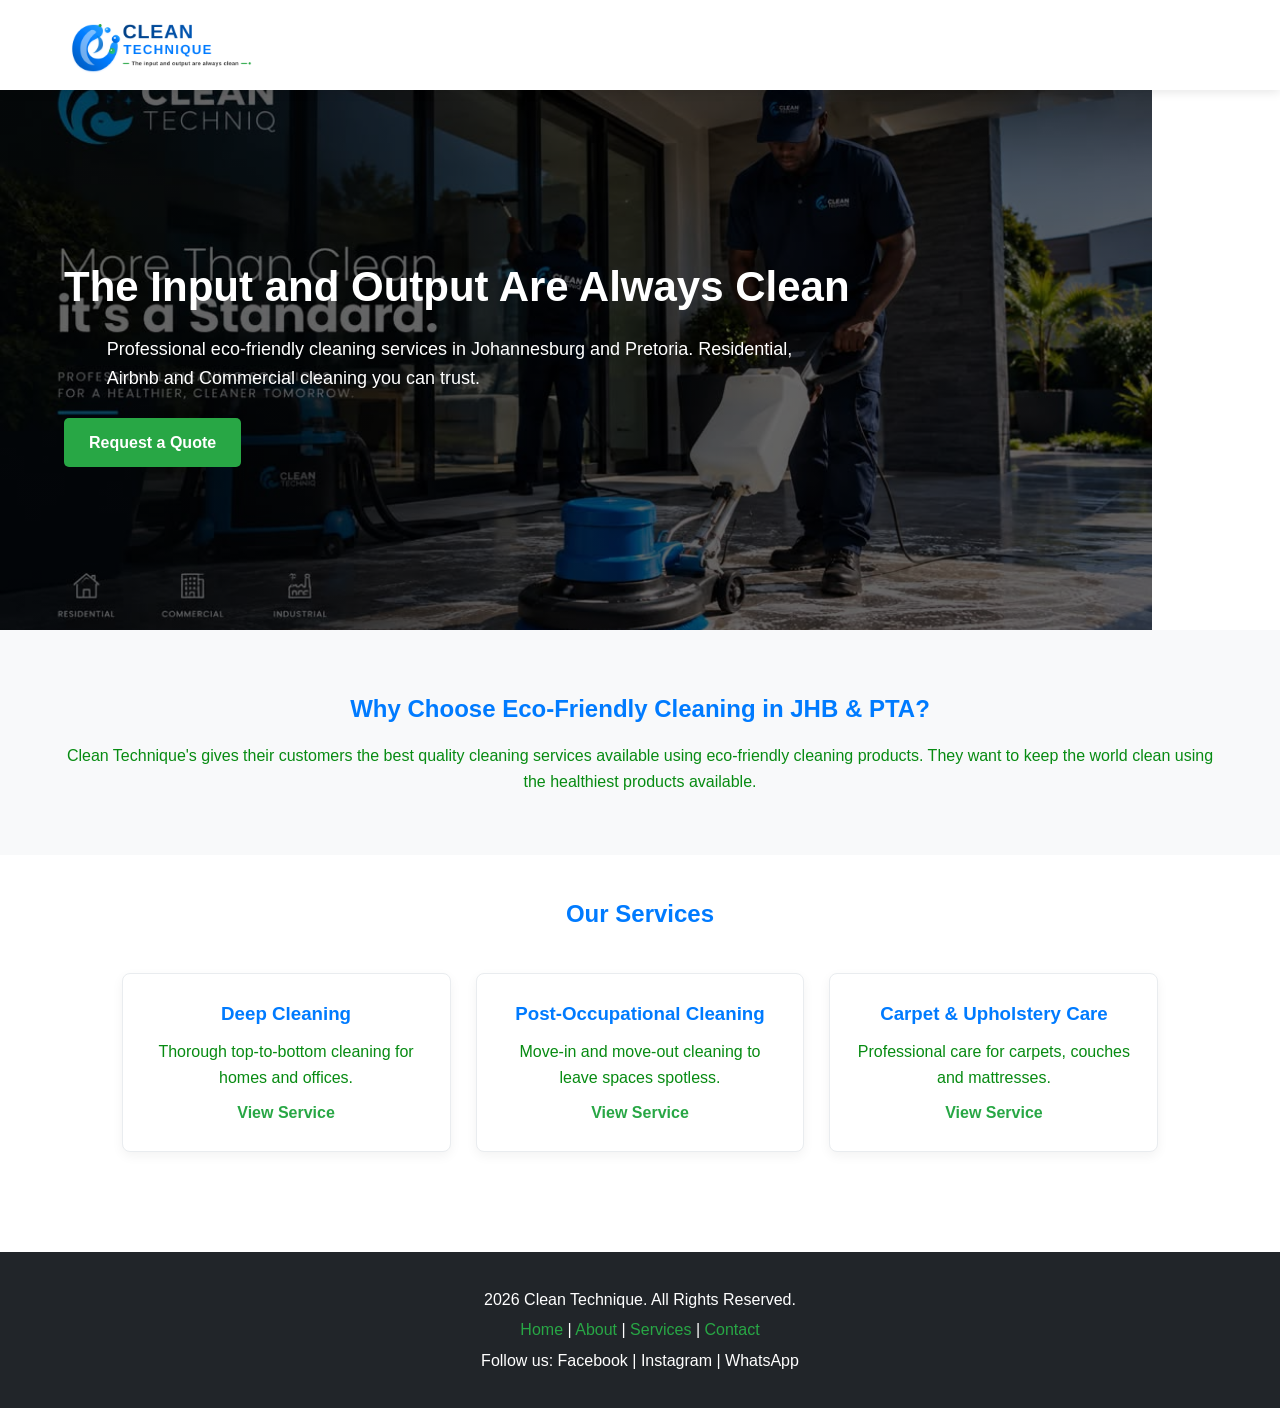
==== index.html @ 38cc5338 "TASK 2" ====
<!DOCTYPE html>
<html lang="en">
<head>
    <meta charset="UTF-8">
    <meta name="viewport" content="width=device-width, initial-scale=1.0">
    <meta name="description" content="Clean Technique -  WE are a Eco-Friendly Cleaning Services in Johannesburg and Pretoria. Specialising in residential, commercial, deep cleaning and post-occupational cleaning.">
    <meta name="author" content="Clean Technique IT Student Team">
    <title>Clean Technique | Home - Professional Eco-Friendly Cleaning (JHB & PTA)</title>
    <link rel="stylesheet" href="styles.css">
</head>
<body>

    <!-- Header with logo and navigation -->
    <header>
        <img src="images/logo.png" alt="Clean Technique Logo">
        <nav>
            <a href="index.html">Home</a>
            <a href="about.html">About Us</a>
            <a href="services.html">Services</a>
            <a href="enquiry.html">Enquiry</a>
            <a href="contact.html">Contact</a>
        </nav>
    </header>

    <!-- Hero Section -->
    <section class="hero">
        <div class="hero-content">
            <h1>The Input and Output Are Always Clean</h1>
            <p>
                Professional eco-friendly cleaning services in Johannesburg and Pretoria.
                Residential, Airbnb and Commercial cleaning you can trust.
            </p>
            <a href="enquiry.html" class="btn">Request a Quote</a>
        </div>
    </section>
    
     <!-- Core Value Propositions -->
    <section class="value-prop">
        <h2>Why Choose Eco-Friendly Cleaning in JHB & PTA?</h2>
        <p> 
            Clean Technique's gives their customers the best quality cleaning services available using eco-friendly cleaning products. They want to keep the world clean using the healthiest products available. 
           </p>
    </section>

    <!-- Brief Services Overview Grid -->
    <section class="services-overview">
        <h2>Our Services</h2>
        <div class="grid">
            <div class="card">
                <h3>Deep Cleaning</h3>
                <p>Thorough top-to-bottom cleaning for homes and offices.</p>
                <a href="services.html">View Service</a>
            </div>
            <div class="card">
                <h3>Post-Occupational Cleaning</h3>
                <p>Move-in and move-out cleaning to leave spaces spotless.</p>
                <a href="services.html">View Service</a>
            </div>
            <div class="card">
                <h3>Carpet & Upholstery Care</h3>
                <p>Professional care for carpets, couches and mattresses.</p>
                <a href="services.html">View Service</a>
            </div>
        </div>
    </section>

    <!--footer-->
    <footer>
        <div class="footer-content">
            <p>2026 Clean Technique. All Rights Reserved.</p>
            <p>
                <a href="index.html">Home</a> | 
                <a href="about.html">About</a> | 
                <a href="services.html">Services </a> |
                <a href="contact.html">Contact</a>
            </p>
            <p>Follow us: Facebook | Instagram | WhatsApp</p>
        </div>
    </footer>

</body>
</html>
---- styles.css ----
/* Reset and Base Styles */
* {
    margin: 0;
    padding: 0;
    box-sizing: border-box;
}

body {
    font-family: Calibri, 'Segoe UI', Arial, sans-serif;
    line-height: 1.6;
    background-color: #FFFFFF;
    color: #078b12;
}

/* Header */
header {
    background-color: #FFFFFF;
    padding: 15px 5%;
    display: flex;
    justify-content: space-between;
    align-items: center;
    box-shadow: 0 2px 10px rgba(0, 0, 0, 0.1);
    position: sticky;
    top: 0;
    z-index: 1000;
}

header img {
    height: 60px;
    width: auto;
}

nav a {
    text-decoration: none;
    color: #078b12;
    color:white ;
    margin-left: 20px;
    font-weight: 600;
    transition: color 0.3s ease;
}

nav a:hover {
    color: #007BFF;
}

/* Hero Section - index.html */
.hero {
    width: 90%;
    background-image: linear-gradient(rgba(0, 0, 0, 0.6), rgba(0, 0, 0, 0.6)), url('images/Hero.jpeg');
    background-size: cover;
    background-position: center;
    background-repeat: no-repeat;
    background-color: #222;
    color: #FFFFFF;
    padding: 8rem 5%;
    min-height: 60vh;
    display: flex;
    flex-direction: row;
    justify-content: flex-start;
    align-items: center;
}


.hero h1 {
    font-size: 42px;
    margin-bottom: 15px;
}

.hero p {
    font-size: 18px;
    max-width: 700px;
    margin: 0 auto 25px auto;
}

/* Buttons */
.btn {
    display: inline-block;
    background-color: #28A745;
    color: #FFFFFF;
    padding: 12px 25px;
    text-decoration: none;
    border-radius: 5px;
    font-weight: bold;
    border: none;
    cursor: pointer;
    transition: background-color 0.3s ease;
}

.btn:hover {
    background-color: #1e7e34;
}

/* General Content Sections */
.page-header {
    background-color: #007BFF;
    color: #FFFFFF;
    text-align: center;
    padding: 60px 5%;
}

.page-header h1 {
    font-size: 36px;
}

.page-header p {
    margin-top: 10px;
    font-size: 17px;
}

.content {
    padding: 50px 5%;
    max-width: 1100px;
    margin: 0 auto;
}

.content h2 {
    color: #007BFF;
    margin-bottom: 15px;
    margin-top: 30px;
}

.content p {
    margin-bottom: 15px;
}

.content ul {
    margin-left: 20px;
    margin-bottom: 20px;
}

/* Value Prop - index.html */
.value-prop {
    background-color: #f8f9fa;
    text-align: center;
    padding: 60px 5%;
}

.value-prop h2 {
    color: #007BFF;
    margin-bottom: 15px;
}

/* Grid Layout for Services */
.grid {
    display: grid;
    grid-template-columns: repeat(auto-fit, minmax(280px, 1fr));
    gap: 25px;
    padding: 40px 5%;
    max-width: 1200px;
    margin: 0 auto;
}

.services-overview {
    text-align: center;
    padding: 40px 5% 20px 5%;
}

.services-overview h2 {
    color: #007BFF;
}

.card {
    background-color: #FFFFFF;
    border: 1px solid #e9ecef;
    border-radius: 8px;
    padding: 25px;
    box-shadow: 0 4px 12px rgba(0, 0, 0, 0.05);
    transition: transform 0.3s ease;
}

.card:hover {
    transform: translateY(-5px);
}

.card h3,
.card h2 {
    color: #007BFF;
    margin-bottom: 10px;
}

.card a {
    display: inline-block;
    margin-top: 10px;
    color: #28A745;
    text-decoration: none;
    font-weight: bold;
}

.card a:hover {
    text-decoration: underline;
}

/* CTA Banner - services.html */
.cta-banner {
    background-color: #28A745;
    color: #FFFFFF;
    text-align: center;
    padding: 60px 5%;
    margin-top: 40px;
}

.cta-banner .btn {
    background-color: #FFFFFF;
    color: #28A745;
    margin-top: 15px;
}

.cta-banner .btn:hover {
    background-color: #f1f1f1;
}

/* Forms - enquiry.html & contact.html */
form {
    background-color: #f8f9fa;
    padding: 30px;
    border-radius: 8px;
    margin-top: 20px;
}

form label {
    display: block;
    font-weight: 600;
    margin-top: 15px;
    margin-bottom: 5px;
}

form input[type="text"],
form input[type="email"],
form input[type="tel"],
form select,
form textarea {
    width: 100%;
    padding: 12px;
    border: 1px solid #ced4da;
    border-radius: 5px;
    font-size: 15px;
}

form textarea {
    resize: vertical;
}

.checkbox-group label,
.radio-group label {
    font-weight: normal;
    display: block;
    margin: 8px 0;
}

.checkbox-group,
.radio-group {
    margin-bottom: 15px;
    padding: 10px;
    background-color: #FFFFFF;
    border-radius: 5px;
}

form button {
    margin-top: 20px;
    width: 100%;
    font-size: 16px;
}

/* Contact Page Specifics */
.contact-details {
    background-color: #FFFFFF;
    border-left: 4px solid #007BFF;
    padding: 20px;
    margin-bottom: 30px;
}

.map-section {
    margin: 40px 0;
}

.map-wrapper {
    border-radius: 8px;
    overflow: hidden;
    box-shadow: 0 4px 12px rgba(0, 0, 0, 0.1);
}

/* Footer */
footer {
    background-color: #212529;
    color: #FFFFFF;
    text-align: center;
    padding: 30px 5%;
    margin-top: 40px;
}

footer a {
    color: #28A745;
    text-decoration: none;
}

footer a:hover {
    color: #FFFFFF;
}

.footer-content p {
    margin: 5px 0;
}

/* Responsive - Mobile First */
@media (max-width: 768px) {

    header {
        flex-direction: column;
    }

    nav {
        margin-top: 15px;
        display: flex;
        flex-wrap: wrap;
        justify-content: center;
    }

    nav a {
        margin: 5px 10px;
    }

    .hero h1 {
        font-size: 28px;
    }

    .hero {
        padding: 80px 5%;
    }

    .grid {
        grid-template-columns: 1fr;
    }

    form {
        padding: 20px;
    }
}
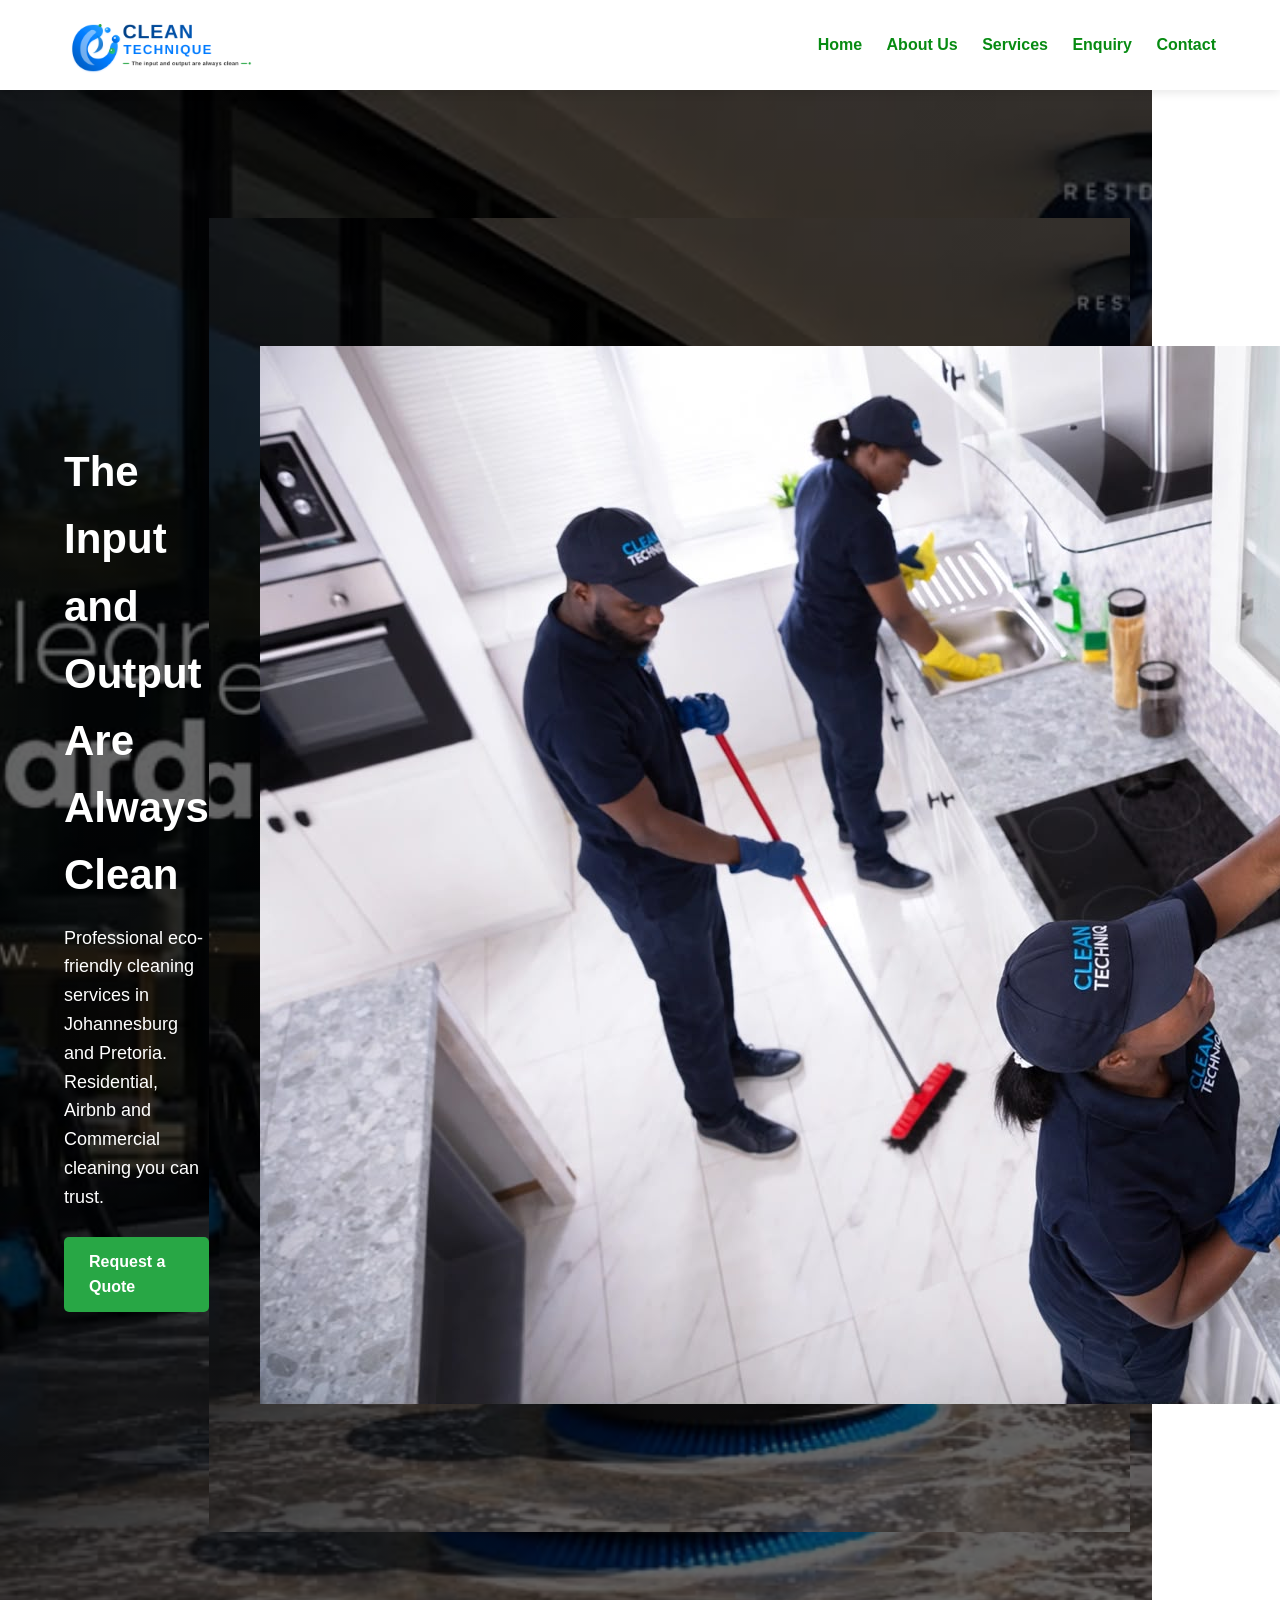
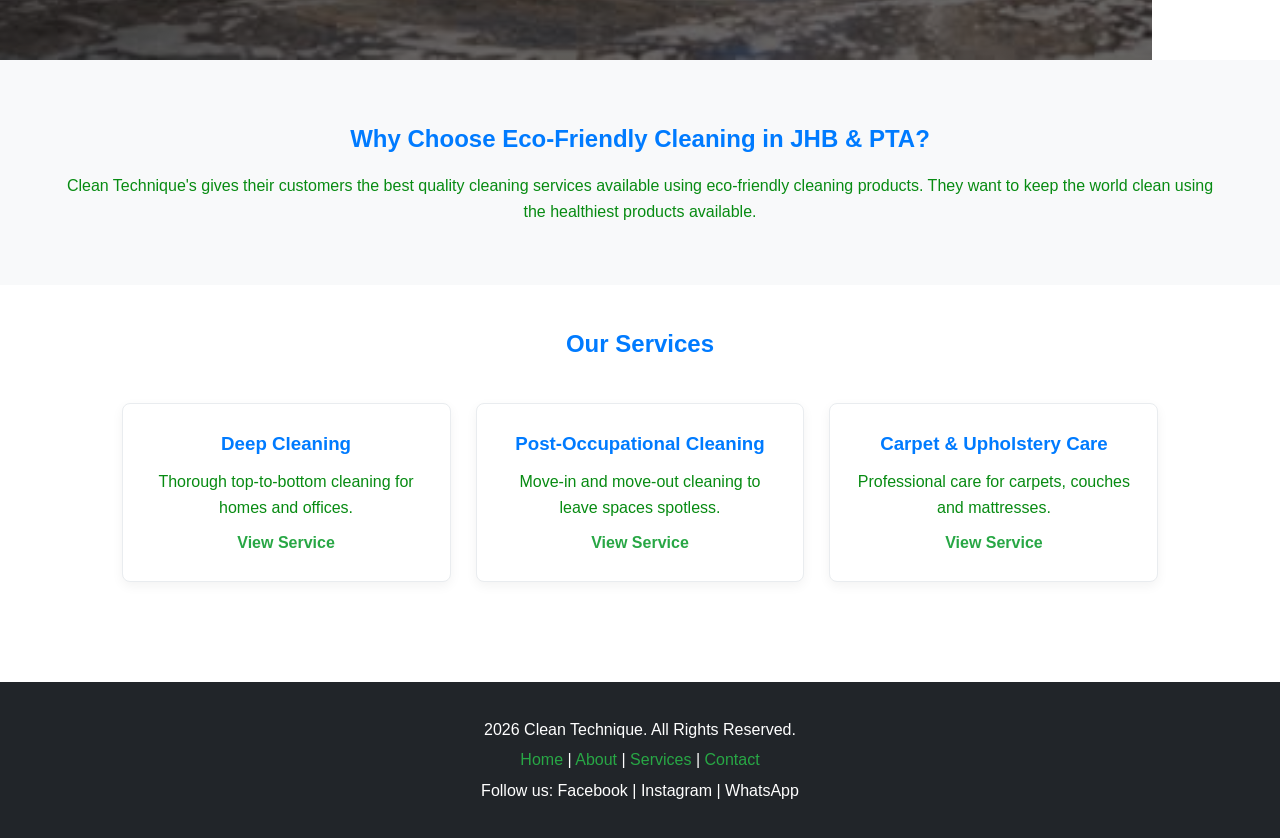
==== commit 62bc34b2: "adding a new hero image slide to the index.html file to showcase another aspect of Clean Technique's" ====
--- a/index.html
+++ b/index.html
@@ -1,83 +1,87 @@
-
-<!DOCTYPE html>
-<html lang="en">
-<head>
-    <meta charset="UTF-8">
-    <meta name="viewport" content="width=device-width, initial-scale=1.0">
-    <meta name="description" content="Clean Technique -  WE are a Eco-Friendly Cleaning Services in Johannesburg and Pretoria. Specialising in residential, commercial, deep cleaning and post-occupational cleaning.">
-    <meta name="author" content="Clean Technique IT Student Team">
-    <title>Clean Technique | Home - Professional Eco-Friendly Cleaning (JHB & PTA)</title>
-    <link rel="stylesheet" href="styles.css">
-</head>
-<body>
-
-    <!-- Header with logo and navigation -->
-    <header>
-        <img src="images/logo.png" alt="Clean Technique Logo">
-        <nav>
-            <a href="index.html">Home</a>
-            <a href="about.html">About Us</a>
-            <a href="services.html">Services</a>
-            <a href="enquiry.html">Enquiry</a>
-            <a href="contact.html">Contact</a>
-        </nav>
-    </header>
-
-    <!-- Hero Section -->
-    <section class="hero">
-        <div class="hero-content">
-            <h1>The Input and Output Are Always Clean</h1>
-            <p>
-                Professional eco-friendly cleaning services in Johannesburg and Pretoria.
-                Residential, Airbnb and Commercial cleaning you can trust.
-            </p>
-            <a href="enquiry.html" class="btn">Request a Quote</a>
-        </div>
-    </section>
-    
-     <!-- Core Value Propositions -->
-    <section class="value-prop">
-        <h2>Why Choose Eco-Friendly Cleaning in JHB & PTA?</h2>
-        <p> 
-            Clean Technique's gives their customers the best quality cleaning services available using eco-friendly cleaning products. They want to keep the world clean using the healthiest products available. 
-           </p>
-    </section>
-
-    <!-- Brief Services Overview Grid -->
-    <section class="services-overview">
-        <h2>Our Services</h2>
-        <div class="grid">
-            <div class="card">
-                <h3>Deep Cleaning</h3>
-                <p>Thorough top-to-bottom cleaning for homes and offices.</p>
-                <a href="services.html">View Service</a>
-            </div>
-            <div class="card">
-                <h3>Post-Occupational Cleaning</h3>
-                <p>Move-in and move-out cleaning to leave spaces spotless.</p>
-                <a href="services.html">View Service</a>
-            </div>
-            <div class="card">
-                <h3>Carpet & Upholstery Care</h3>
-                <p>Professional care for carpets, couches and mattresses.</p>
-                <a href="services.html">View Service</a>
-            </div>
-        </div>
-    </section>
-
-    <!--footer-->
-    <footer>
-        <div class="footer-content">
-            <p>2026 Clean Technique. All Rights Reserved.</p>
-            <p>
-                <a href="index.html">Home</a> | 
-                <a href="about.html">About</a> | 
-                <a href="services.html">Services </a> |
-                <a href="contact.html">Contact</a>
-            </p>
-            <p>Follow us: Facebook | Instagram | WhatsApp</p>
-        </div>
-    </footer>
-
-</body>
-</html>
+
+<!DOCTYPE html>
+<html lang="en">
+<head>
+    <meta charset="UTF-8">
+    <meta name="viewport" content="width=device-width, initial-scale=1.0">
+    <meta name="description" content="Clean Technique -  WE are a Eco-Friendly Cleaning Services in Johannesburg and Pretoria. Specialising in residential, commercial, deep cleaning and post-occupational cleaning.">
+    <meta name="author" content="Clean Technique IT Student Team">
+    <title>Clean Technique | Home - Professional Eco-Friendly Cleaning (JHB & PTA)</title>
+    <link rel="stylesheet" href="styles.css">
+</head>
+<body>
+
+    <!-- Header with logo and navigation -->
+    <header>
+        <img src="images/logo.png" alt="Clean Technique Logo">
+        <nav>
+            <a href="index.html">Home</a>
+            <a href="about.html">About Us</a>
+            <a href="services.html">Services</a>
+            <a href="enquiry.html">Enquiry</a>
+            <a href="contact.html">Contact</a>
+        </nav>
+    </header>
+
+    <!-- Hero Section -->
+    <section class="hero">
+        <div class="hero-content">
+            <h1>The Input and Output Are Always Clean</h1>
+            <p>
+                Professional eco-friendly cleaning services in Johannesburg and Pretoria.
+                Residential, Airbnb and Commercial cleaning you can trust.
+            </p>
+            <a href="enquiry.html" class="btn">Request a Quote</a>
+        </div>
+
+        <!-- Hero image 2 slides -->
+         <div class="hero slide 2">
+            <img src="images/CT image 2.jpeg" alt="Clean Technique Cleaning Service"> 
+    </section>
+    
+     <!-- Core Value Propositions -->
+    <section class="value-prop">
+        <h2>Why Choose Eco-Friendly Cleaning in JHB & PTA?</h2>
+        <p> 
+            Clean Technique's gives their customers the best quality cleaning services available using eco-friendly cleaning products. They want to keep the world clean using the healthiest products available. 
+           </p>
+    </section>
+
+    <!-- Brief Services Overview Grid -->
+    <section class="services-overview">
+        <h2>Our Services</h2>
+        <div class="grid">
+            <div class="card">
+                <h3>Deep Cleaning</h3>
+                <p>Thorough top-to-bottom cleaning for homes and offices.</p>
+                <a href="services.html">View Service</a>
+            </div>
+            <div class="card">
+                <h3>Post-Occupational Cleaning</h3>
+                <p>Move-in and move-out cleaning to leave spaces spotless.</p>
+                <a href="services.html">View Service</a>
+            </div>
+            <div class="card">
+                <h3>Carpet & Upholstery Care</h3>
+                <p>Professional care for carpets, couches and mattresses.</p>
+                <a href="services.html">View Service</a>
+            </div>
+        </div>
+    </section>
+
+    <!--footer-->
+    <footer>
+        <div class="footer-content">
+            <p>2026 Clean Technique. All Rights Reserved.</p>
+            <p>
+                <a href="index.html">Home</a> | 
+                <a href="about.html">About</a> | 
+                <a href="services.html">Services </a> |
+                <a href="contact.html">Contact</a>
+            </p>
+            <p>Follow us: Facebook | Instagram | WhatsApp</p>
+        </div>
+    </footer>
+
+</body>
+</html>
--- a/styles.css
+++ b/styles.css
@@ -1,337 +1,336 @@
-/* Reset and Base Styles */
-* {
-    margin: 0;
-    padding: 0;
-    box-sizing: border-box;
-}
-
-body {
-    font-family: Calibri, 'Segoe UI', Arial, sans-serif;
-    line-height: 1.6;
-    background-color: #FFFFFF;
-    color: #078b12;
-}
-
-/* Header */
-header {
-    background-color: #FFFFFF;
-    padding: 15px 5%;
-    display: flex;
-    justify-content: space-between;
-    align-items: center;
-    box-shadow: 0 2px 10px rgba(0, 0, 0, 0.1);
-    position: sticky;
-    top: 0;
-    z-index: 1000;
-}
-
-header img {
-    height: 60px;
-    width: auto;
-}
-
-nav a {
-    text-decoration: none;
-    color: #078b12;
-    color:white ;
-    margin-left: 20px;
-    font-weight: 600;
-    transition: color 0.3s ease;
-}
-
-nav a:hover {
-    color: #007BFF;
-}
-
-/* Hero Section - index.html */
-.hero {
-    width: 90%;
-    background-image: linear-gradient(rgba(0, 0, 0, 0.6), rgba(0, 0, 0, 0.6)), url('images/Hero.jpeg');
-    background-size: cover;
-    background-position: center;
-    background-repeat: no-repeat;
-    background-color: #222;
-    color: #FFFFFF;
-    padding: 8rem 5%;
-    min-height: 60vh;
-    display: flex;
-    flex-direction: row;
-    justify-content: flex-start;
-    align-items: center;
-}
-
-
-.hero h1 {
-    font-size: 42px;
-    margin-bottom: 15px;
-}
-
-.hero p {
-    font-size: 18px;
-    max-width: 700px;
-    margin: 0 auto 25px auto;
-}
-
-/* Buttons */
-.btn {
-    display: inline-block;
-    background-color: #28A745;
-    color: #FFFFFF;
-    padding: 12px 25px;
-    text-decoration: none;
-    border-radius: 5px;
-    font-weight: bold;
-    border: none;
-    cursor: pointer;
-    transition: background-color 0.3s ease;
-}
-
-.btn:hover {
-    background-color: #1e7e34;
-}
-
-/* General Content Sections */
-.page-header {
-    background-color: #007BFF;
-    color: #FFFFFF;
-    text-align: center;
-    padding: 60px 5%;
-}
-
-.page-header h1 {
-    font-size: 36px;
-}
-
-.page-header p {
-    margin-top: 10px;
-    font-size: 17px;
-}
-
-.content {
-    padding: 50px 5%;
-    max-width: 1100px;
-    margin: 0 auto;
-}
-
-.content h2 {
-    color: #007BFF;
-    margin-bottom: 15px;
-    margin-top: 30px;
-}
-
-.content p {
-    margin-bottom: 15px;
-}
-
-.content ul {
-    margin-left: 20px;
-    margin-bottom: 20px;
-}
-
-/* Value Prop - index.html */
-.value-prop {
-    background-color: #f8f9fa;
-    text-align: center;
-    padding: 60px 5%;
-}
-
-.value-prop h2 {
-    color: #007BFF;
-    margin-bottom: 15px;
-}
-
-/* Grid Layout for Services */
-.grid {
-    display: grid;
-    grid-template-columns: repeat(auto-fit, minmax(280px, 1fr));
-    gap: 25px;
-    padding: 40px 5%;
-    max-width: 1200px;
-    margin: 0 auto;
-}
-
-.services-overview {
-    text-align: center;
-    padding: 40px 5% 20px 5%;
-}
-
-.services-overview h2 {
-    color: #007BFF;
-}
-
-.card {
-    background-color: #FFFFFF;
-    border: 1px solid #e9ecef;
-    border-radius: 8px;
-    padding: 25px;
-    box-shadow: 0 4px 12px rgba(0, 0, 0, 0.05);
-    transition: transform 0.3s ease;
-}
-
-.card:hover {
-    transform: translateY(-5px);
-}
-
-.card h3,
-.card h2 {
-    color: #007BFF;
-    margin-bottom: 10px;
-}
-
-.card a {
-    display: inline-block;
-    margin-top: 10px;
-    color: #28A745;
-    text-decoration: none;
-    font-weight: bold;
-}
-
-.card a:hover {
-    text-decoration: underline;
-}
-
-/* CTA Banner - services.html */
-.cta-banner {
-    background-color: #28A745;
-    color: #FFFFFF;
-    text-align: center;
-    padding: 60px 5%;
-    margin-top: 40px;
-}
-
-.cta-banner .btn {
-    background-color: #FFFFFF;
-    color: #28A745;
-    margin-top: 15px;
-}
-
-.cta-banner .btn:hover {
-    background-color: #f1f1f1;
-}
-
-/* Forms - enquiry.html & contact.html */
-form {
-    background-color: #f8f9fa;
-    padding: 30px;
-    border-radius: 8px;
-    margin-top: 20px;
-}
-
-form label {
-    display: block;
-    font-weight: 600;
-    margin-top: 15px;
-    margin-bottom: 5px;
-}
-
-form input[type="text"],
-form input[type="email"],
-form input[type="tel"],
-form select,
-form textarea {
-    width: 100%;
-    padding: 12px;
-    border: 1px solid #ced4da;
-    border-radius: 5px;
-    font-size: 15px;
-}
-
-form textarea {
-    resize: vertical;
-}
-
-.checkbox-group label,
-.radio-group label {
-    font-weight: normal;
-    display: block;
-    margin: 8px 0;
-}
-
-.checkbox-group,
-.radio-group {
-    margin-bottom: 15px;
-    padding: 10px;
-    background-color: #FFFFFF;
-    border-radius: 5px;
-}
-
-form button {
-    margin-top: 20px;
-    width: 100%;
-    font-size: 16px;
-}
-
-/* Contact Page Specifics */
-.contact-details {
-    background-color: #FFFFFF;
-    border-left: 4px solid #007BFF;
-    padding: 20px;
-    margin-bottom: 30px;
-}
-
-.map-section {
-    margin: 40px 0;
-}
-
-.map-wrapper {
-    border-radius: 8px;
-    overflow: hidden;
-    box-shadow: 0 4px 12px rgba(0, 0, 0, 0.1);
-}
-
-/* Footer */
-footer {
-    background-color: #212529;
-    color: #FFFFFF;
-    text-align: center;
-    padding: 30px 5%;
-    margin-top: 40px;
-}
-
-footer a {
-    color: #28A745;
-    text-decoration: none;
-}
-
-footer a:hover {
-    color: #FFFFFF;
-}
-
-.footer-content p {
-    margin: 5px 0;
-}
-
-/* Responsive - Mobile First */
-@media (max-width: 768px) {
-
-    header {
-        flex-direction: column;
-    }
-
-    nav {
-        margin-top: 15px;
-        display: flex;
-        flex-wrap: wrap;
-        justify-content: center;
-    }
-
-    nav a {
-        margin: 5px 10px;
-    }
-
-    .hero h1 {
-        font-size: 28px;
-    }
-
-    .hero {
-        padding: 80px 5%;
-    }
-
-    .grid {
-        grid-template-columns: 1fr;
-    }
-
-    form {
-        padding: 20px;
-    }
+/* Reset and Base Styles */
+* {
+    margin: 0;
+    padding: 0;
+    box-sizing: border-box;
+}
+
+body {
+    font-family: Calibri, 'Segoe UI', Arial, sans-serif;
+    line-height: 1.6;
+    background-color: #FFFFFF;
+    color: #078b12;
+}
+
+/* Header */
+header {
+    background-color: #FFFFFF;
+    padding: 15px 5%;
+    display: flex;
+    justify-content: space-between;
+    align-items: center;
+    box-shadow: 0 2px 10px rgba(0, 0, 0, 0.1);
+    position: sticky;
+    top: 0;
+    z-index: 1000;
+}
+
+header img {
+    height: 60px;
+    width: auto;
+}
+
+nav a {
+    text-decoration: none;
+    color: #078b12;
+    margin-left: 20px;
+    font-weight: 600;
+    transition: color 0.3s ease;
+}
+
+nav a:hover {
+    color: #007BFF;
+}
+
+/* Hero Section - index.html */
+.hero {
+    width: 90%;
+    background-image: linear-gradient(rgba(0, 0, 0, 0.6), rgba(0, 0, 0, 0.6)), url('images/Hero.jpeg');
+    background-size: cover;
+    background-position: center;
+    background-repeat: no-repeat;
+    background-color: #222;
+    color: #FFFFFF;
+    padding: 8rem 5%;
+    min-height: 60vh;
+    display: flex;
+    flex-direction: row;
+    justify-content: flex-start;
+    align-items: center;
+}
+
+
+.hero h1 {
+    font-size: 42px;
+    margin-bottom: 15px;
+}
+
+.hero p {
+    font-size: 18px;
+    max-width: 700px;
+    margin: 0 auto 25px auto;
+}
+
+/* Buttons */
+.btn {
+    display: inline-block;
+    background-color: #28A745;
+    color: #FFFFFF;
+    padding: 12px 25px;
+    text-decoration: none;
+    border-radius: 5px;
+    font-weight: bold;
+    border: none;
+    cursor: pointer;
+    transition: background-color 0.3s ease;
+}
+
+.btn:hover {
+    background-color: #1e7e34;
+}
+
+/* General Content Sections */
+.page-header {
+    background-color: #007BFF;
+    color: #FFFFFF;
+    text-align: center;
+    padding: 60px 5%;
+}
+
+.page-header h1 {
+    font-size: 36px;
+}
+
+.page-header p {
+    margin-top: 10px;
+    font-size: 17px;
+}
+
+.content {
+    padding: 50px 5%;
+    max-width: 1100px;
+    margin: 0 auto;
+}
+
+.content h2 {
+    color: #007BFF;
+    margin-bottom: 15px;
+    margin-top: 30px;
+}
+
+.content p {
+    margin-bottom: 15px;
+}
+
+.content ul {
+    margin-left: 20px;
+    margin-bottom: 20px;
+}
+
+/* Value Prop - index.html */
+.value-prop {
+    background-color: #f8f9fa;
+    text-align: center;
+    padding: 60px 5%;
+}
+
+.value-prop h2 {
+    color: #007BFF;
+    margin-bottom: 15px;
+}
+
+/* Grid Layout for Services */
+.grid {
+    display: grid;
+    grid-template-columns: repeat(auto-fit, minmax(280px, 1fr));
+    gap: 25px;
+    padding: 40px 5%;
+    max-width: 1200px;
+    margin: 0 auto;
+}
+
+.services-overview {
+    text-align: center;
+    padding: 40px 5% 20px 5%;
+}
+
+.services-overview h2 {
+    color: #007BFF;
+}
+
+.card {
+    background-color: #FFFFFF;
+    border: 1px solid #e9ecef;
+    border-radius: 8px;
+    padding: 25px;
+    box-shadow: 0 4px 12px rgba(0, 0, 0, 0.05);
+    transition: transform 0.3s ease;
+}
+
+.card:hover {
+    transform: translateY(-5px);
+}
+
+.card h3,
+.card h2 {
+    color: #007BFF;
+    margin-bottom: 10px;
+}
+
+.card a {
+    display: inline-block;
+    margin-top: 10px;
+    color: #28A745;
+    text-decoration: none;
+    font-weight: bold;
+}
+
+.card a:hover {
+    text-decoration: underline;
+}
+
+/* CTA Banner - services.html */
+.cta-banner {
+    background-color: #28A745;
+    color: #FFFFFF;
+    text-align: center;
+    padding: 60px 5%;
+    margin-top: 40px;
+}
+
+.cta-banner .btn {
+    background-color: #FFFFFF;
+    color: #28A745;
+    margin-top: 15px;
+}
+
+.cta-banner .btn:hover {
+    background-color: #f1f1f1;
+}
+
+/* Forms - enquiry.html & contact.html */
+form {
+    background-color: #f8f9fa;
+    padding: 30px;
+    border-radius: 8px;
+    margin-top: 20px;
+}
+
+form label {
+    display: block;
+    font-weight: 600;
+    margin-top: 15px;
+    margin-bottom: 5px;
+}
+
+form input[type="text"],
+form input[type="email"],
+form input[type="tel"],
+form select,
+form textarea {
+    width: 100%;
+    padding: 12px;
+    border: 1px solid #ced4da;
+    border-radius: 5px;
+    font-size: 15px;
+}
+
+form textarea {
+    resize: vertical;
+}
+
+.checkbox-group label,
+.radio-group label {
+    font-weight: normal;
+    display: block;
+    margin: 8px 0;
+}
+
+.checkbox-group,
+.radio-group {
+    margin-bottom: 15px;
+    padding: 10px;
+    background-color: #FFFFFF;
+    border-radius: 5px;
+}
+
+form button {
+    margin-top: 20px;
+    width: 100%;
+    font-size: 16px;
+}
+
+/* Contact Page Specifics */
+.contact-details {
+    background-color: #FFFFFF;
+    border-left: 4px solid #007BFF;
+    padding: 20px;
+    margin-bottom: 30px;
+}
+
+.map-section {
+    margin: 40px 0;
+}
+
+.map-wrapper {
+    border-radius: 8px;
+    overflow: hidden;
+    box-shadow: 0 4px 12px rgba(0, 0, 0, 0.1);
+}
+
+/* Footer */
+footer {
+    background-color: #212529;
+    color: #FFFFFF;
+    text-align: center;
+    padding: 30px 5%;
+    margin-top: 40px;
+}
+
+footer a {
+    color: #28A745;
+    text-decoration: none;
+}
+
+footer a:hover {
+    color: #FFFFFF;
+}
+
+.footer-content p {
+    margin: 5px 0;
+}
+
+/* Responsive - Mobile First */
+@media (max-width: 768px) {
+
+    header {
+        flex-direction: column;
+    }
+
+    nav {
+        margin-top: 15px;
+        display: flex;
+        flex-wrap: wrap;
+        justify-content: center;
+    }
+
+    nav a {
+        margin: 5px 10px;
+    }
+
+    .hero h1 {
+        font-size: 28px;
+    }
+
+    .hero {
+        padding: 80px 5%;
+    }
+
+    .grid {
+        grid-template-columns: 1fr;
+    }
+
+    form {
+        padding: 20px;
+    }
 }
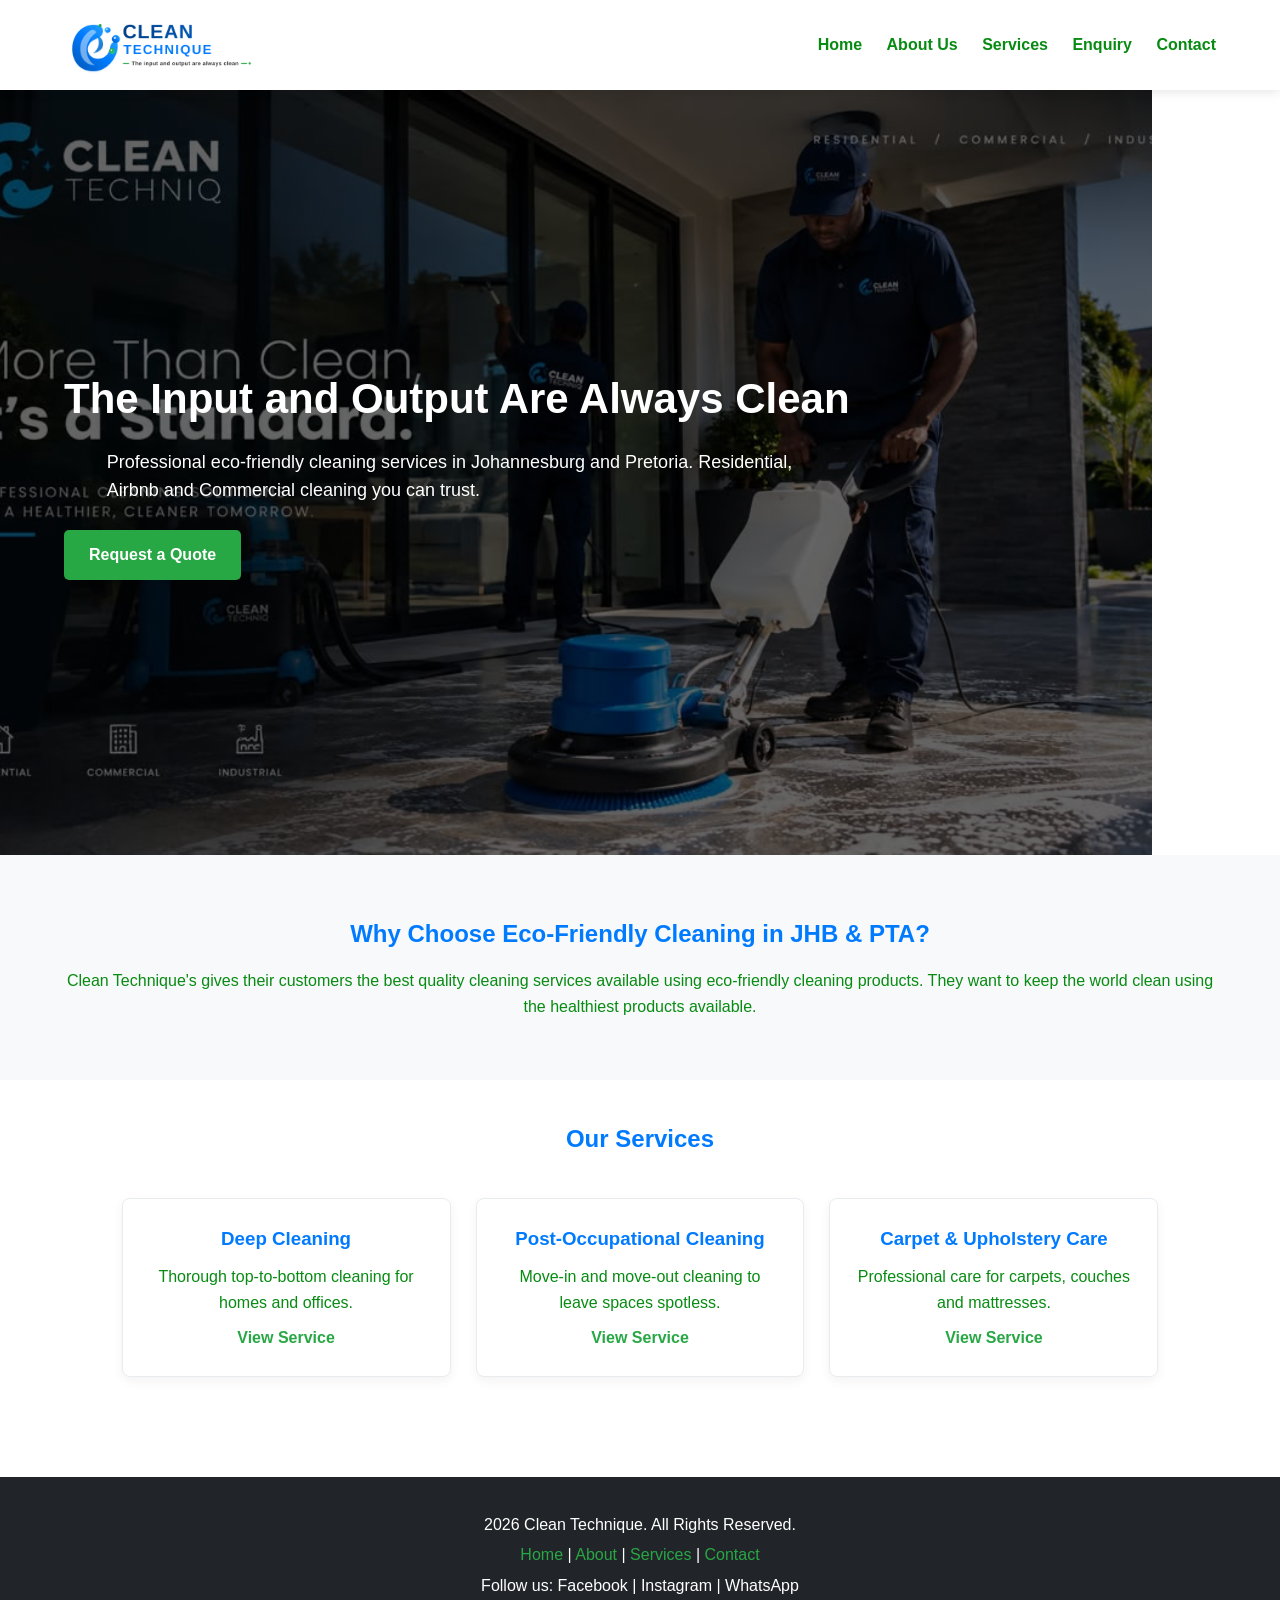
==== commit 74a3a72c: "slideshow javascript functionality for index.html" ====
--- a/index.html
+++ b/index.html
@@ -82,6 +82,6 @@
             <p>Follow us: Facebook | Instagram | WhatsApp</p>
         </div>
     </footer>
-
+<script src="index.js"> </script>
 </body>
 </html>
--- a/styles.css
+++ b/styles.css
@@ -40,6 +40,33 @@
 
 nav a:hover {
     color: #007BFF;
+}
+
+/* Hero with Slideshow */
+.hero {
+    position: relative;
+    height:85vh;
+    overflow: hidden;
+}
+
+.slide {
+    position: absolute;
+    width: 100%;
+    height: 100%;
+    opacity: 0;
+    transition: opacity 1s ease-in-out;
+    background-size: cover;
+    background-position: center;
+}
+
+.slide.active {
+    opacity: 1;
+}
+#slide1 {
+    background-image: url('images/Hero.jpeg');
+}
+#slide2 {
+    background-image: url('images/CT image 2.jpeg');
 }
 
 /* Hero Section - index.html */
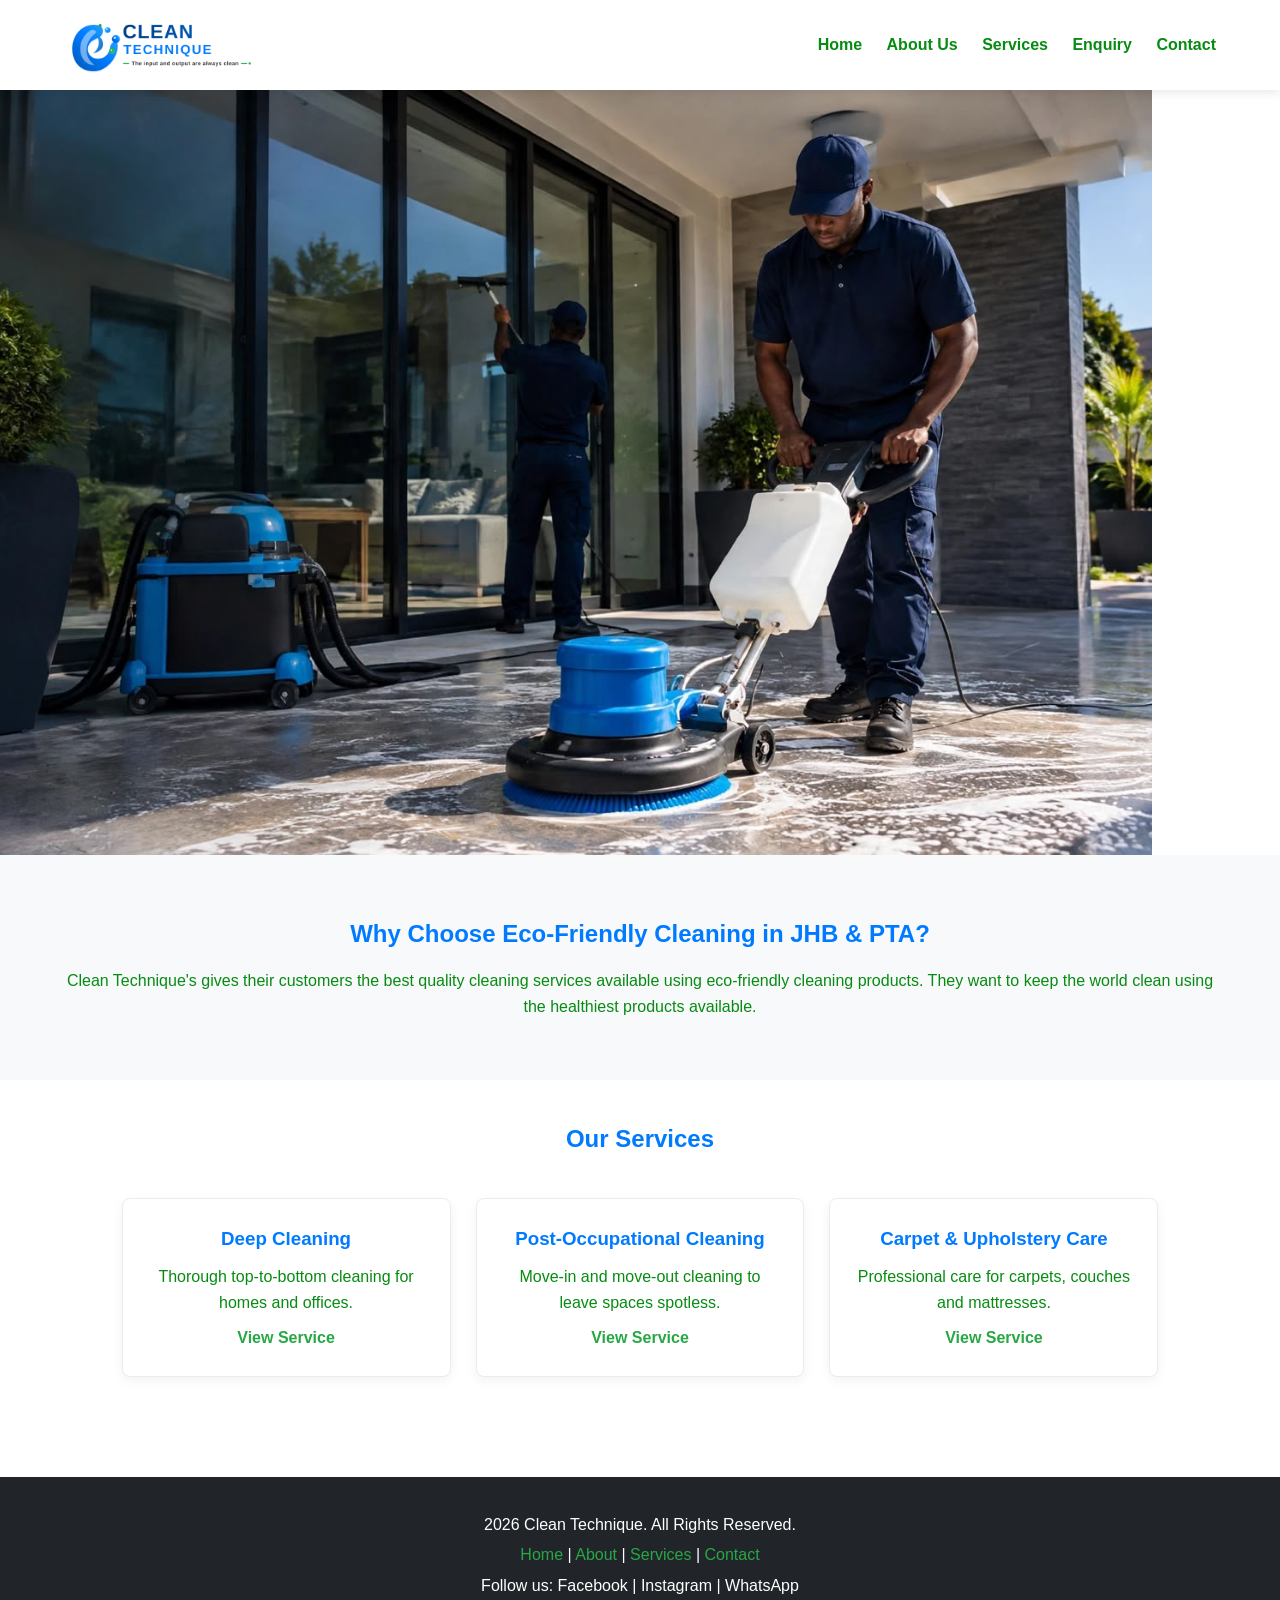
==== commit f9ea7864: "Slide 1 bug fix" ====
--- a/index.html
+++ b/index.html
@@ -25,7 +25,8 @@
 
     <!-- Hero Section -->
     <section class="hero">
-        <div class="hero-content">
+        <div class="slide active" style="background-image: url('images/Hero.jpeg');">
+        </div class="hero-content">
             <h1>The Input and Output Are Always Clean</h1>
             <p>
                 Professional eco-friendly cleaning services in Johannesburg and Pretoria.
--- a/styles.css
+++ b/styles.css
@@ -51,6 +51,8 @@
 
 .slide {
     position: absolute;
+    top: 0;
+    left: 0;
     width: 100%;
     height: 100%;
     opacity: 0;
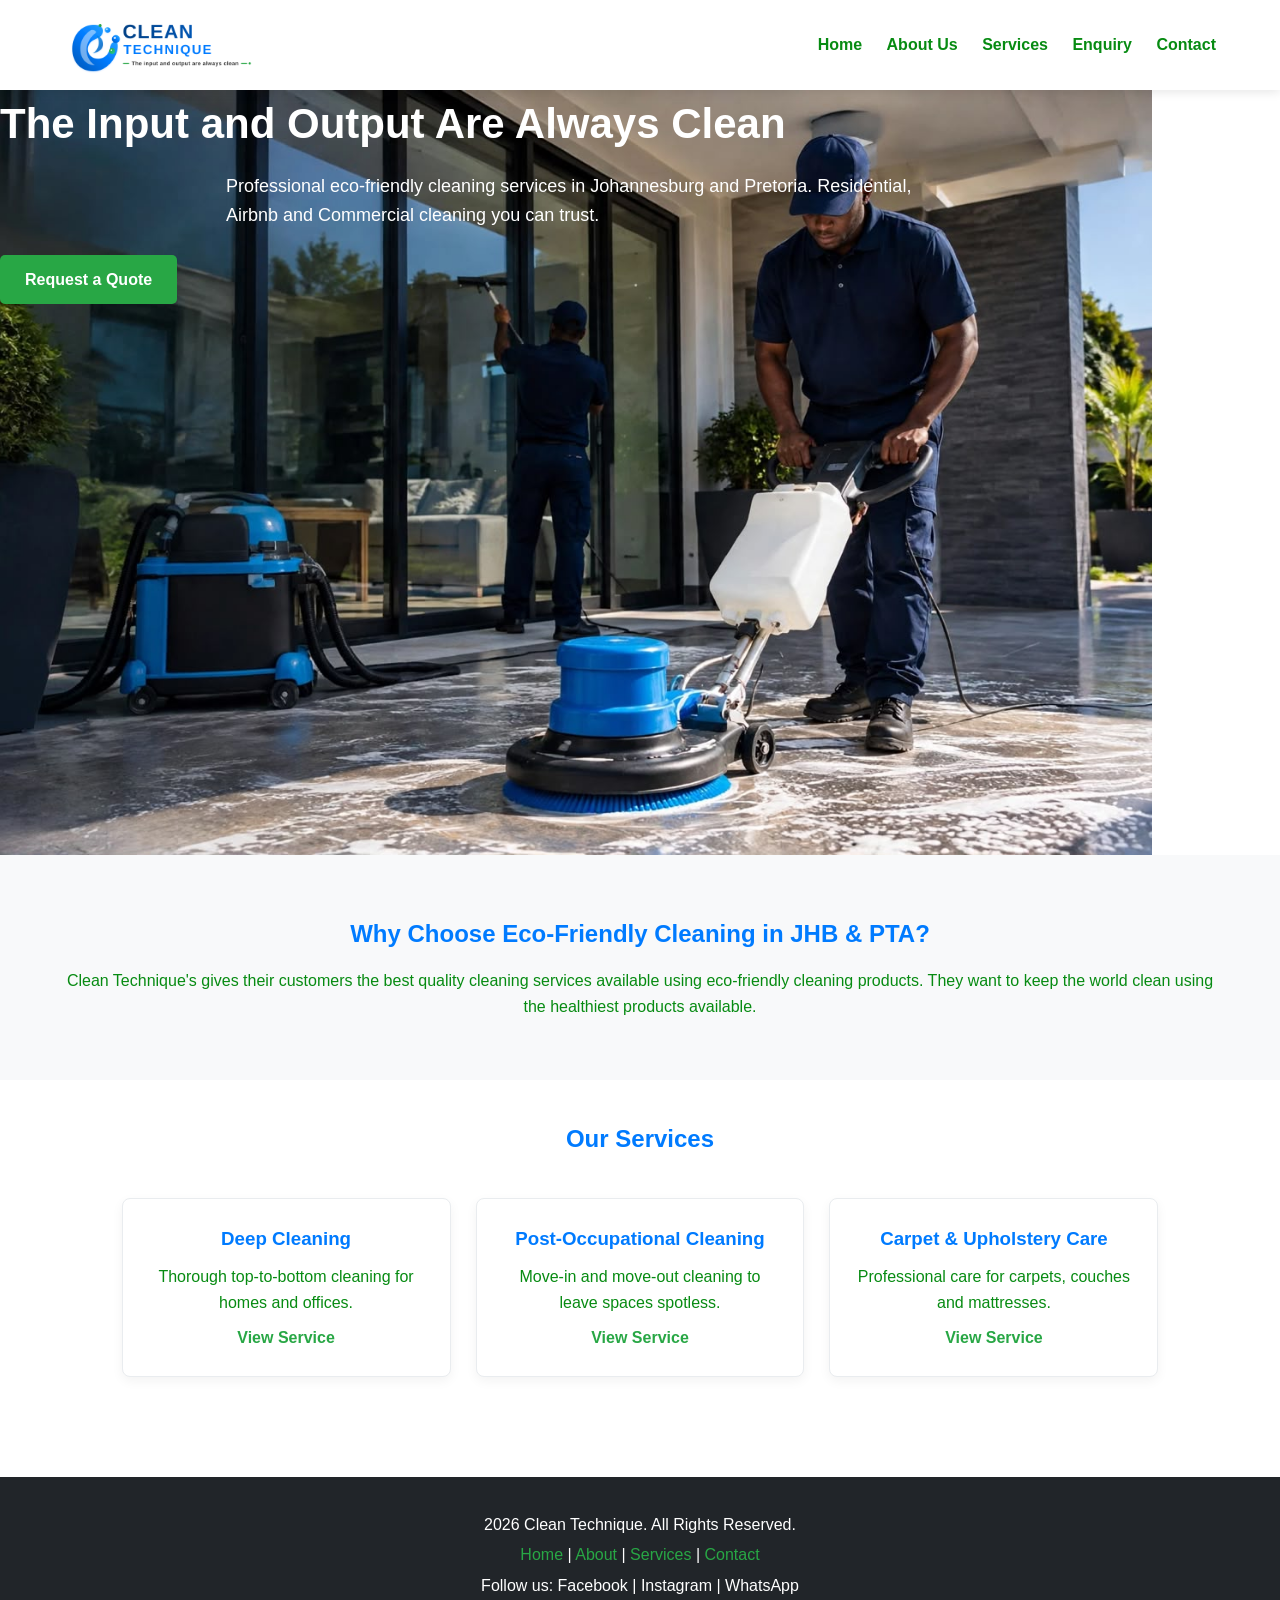
==== commit 14f51206: "Slideshow bug fixing" ====
--- a/index.html
+++ b/index.html
@@ -24,21 +24,32 @@
     </header>
 
     <!-- Hero Section -->
-    <section class="hero">
-        <div class="slide active" style="background-image: url('images/Hero.jpeg');">
-        </div class="hero-content">
-            <h1>The Input and Output Are Always Clean</h1>
-            <p>
-                Professional eco-friendly cleaning services in Johannesburg and Pretoria.
-                Residential, Airbnb and Commercial cleaning you can trust.
-            </p>
-            <a href="enquiry.html" class="btn">Request a Quote</a>
-        </div>
+<section class="hero">
 
-        <!-- Hero image 2 slides -->
-         <div class="hero slide 2">
-            <img src="images/CT image 2.jpeg" alt="Clean Technique Cleaning Service"> 
-    </section>
+  <!-- Hero image 1 slide -->
+  <div class="slide active" style="background-image: url('images/Hero.jpeg');">
+    <div class="hero-content">
+      <h1>The Input and Output Are Always Clean</h1>
+      <p>
+        Professional eco-friendly cleaning services in Johannesburg and Pretoria.
+        Residential, Airbnb and Commercial cleaning you can trust.
+      </p>
+      <a href="enquiry.html" class="btn">Request a Quote</a>
+    </div>
+  </div>
+
+  <!-- Hero image 2 slides -->
+  <div class="slide" style="background-image: url('images/Hero 2.jpeg');">
+    <div class="hero-content">
+      <h1>Eco-Friendly Cleaning Services</h1>
+      <p>
+        We use eco-friendly cleaning products to keep your home, office and the environment clean.
+      </p>
+      <a href="enquiry.html" class="btn">Request a Quote</a>
+    </div>
+  </div>
+
+</section>
     
      <!-- Core Value Propositions -->
     <section class="value-prop">
